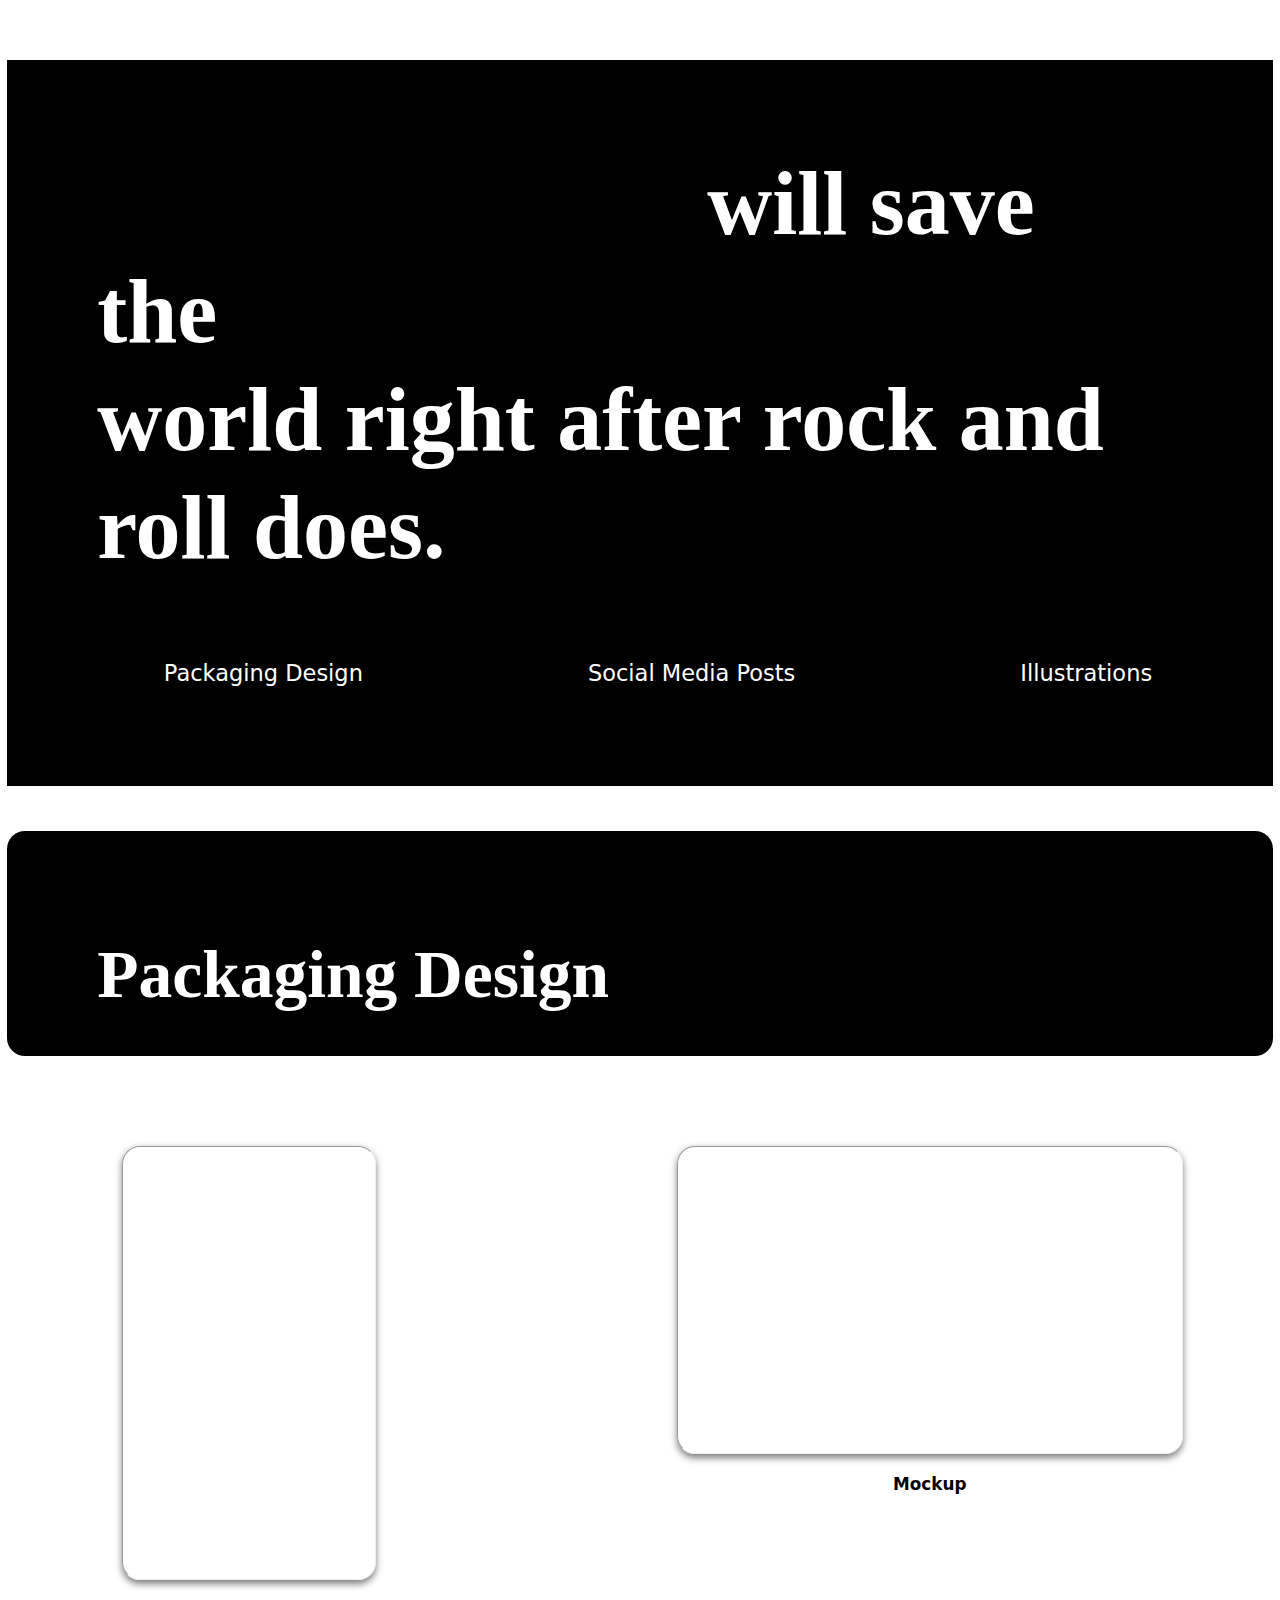
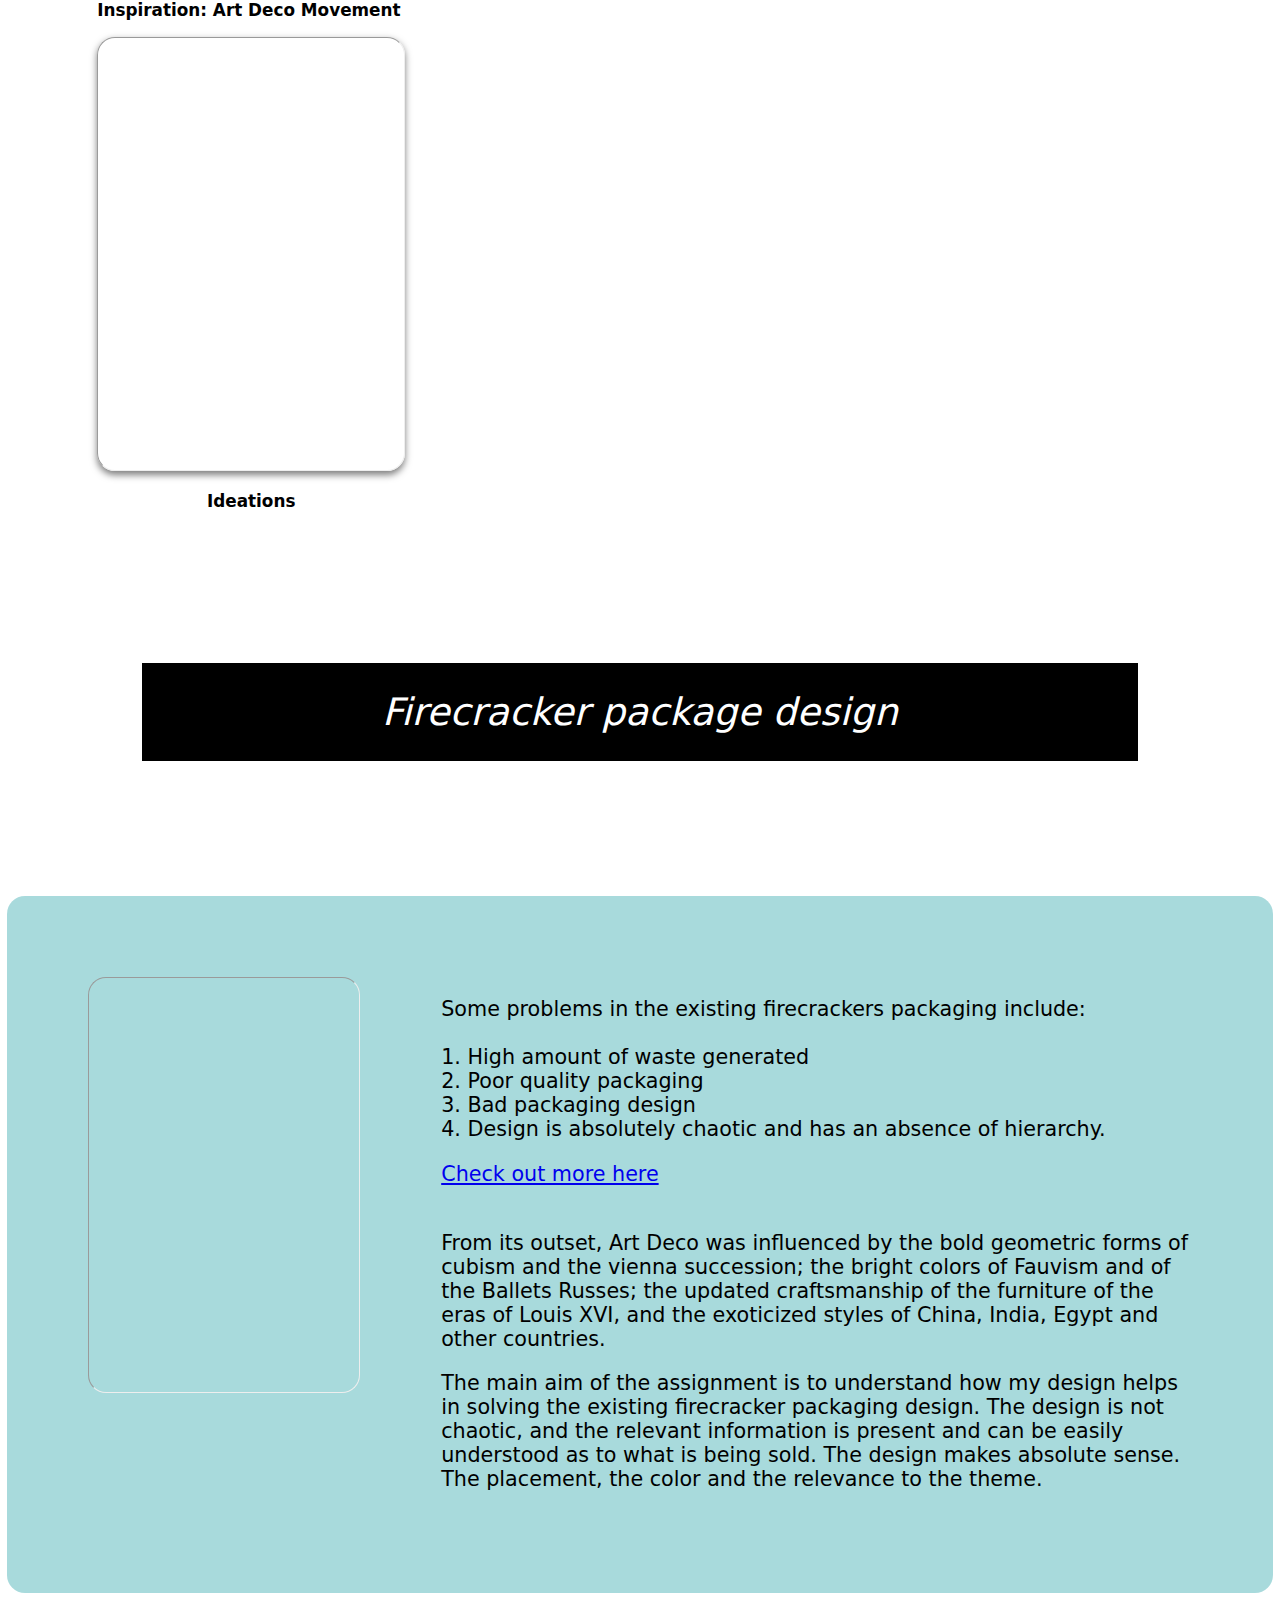
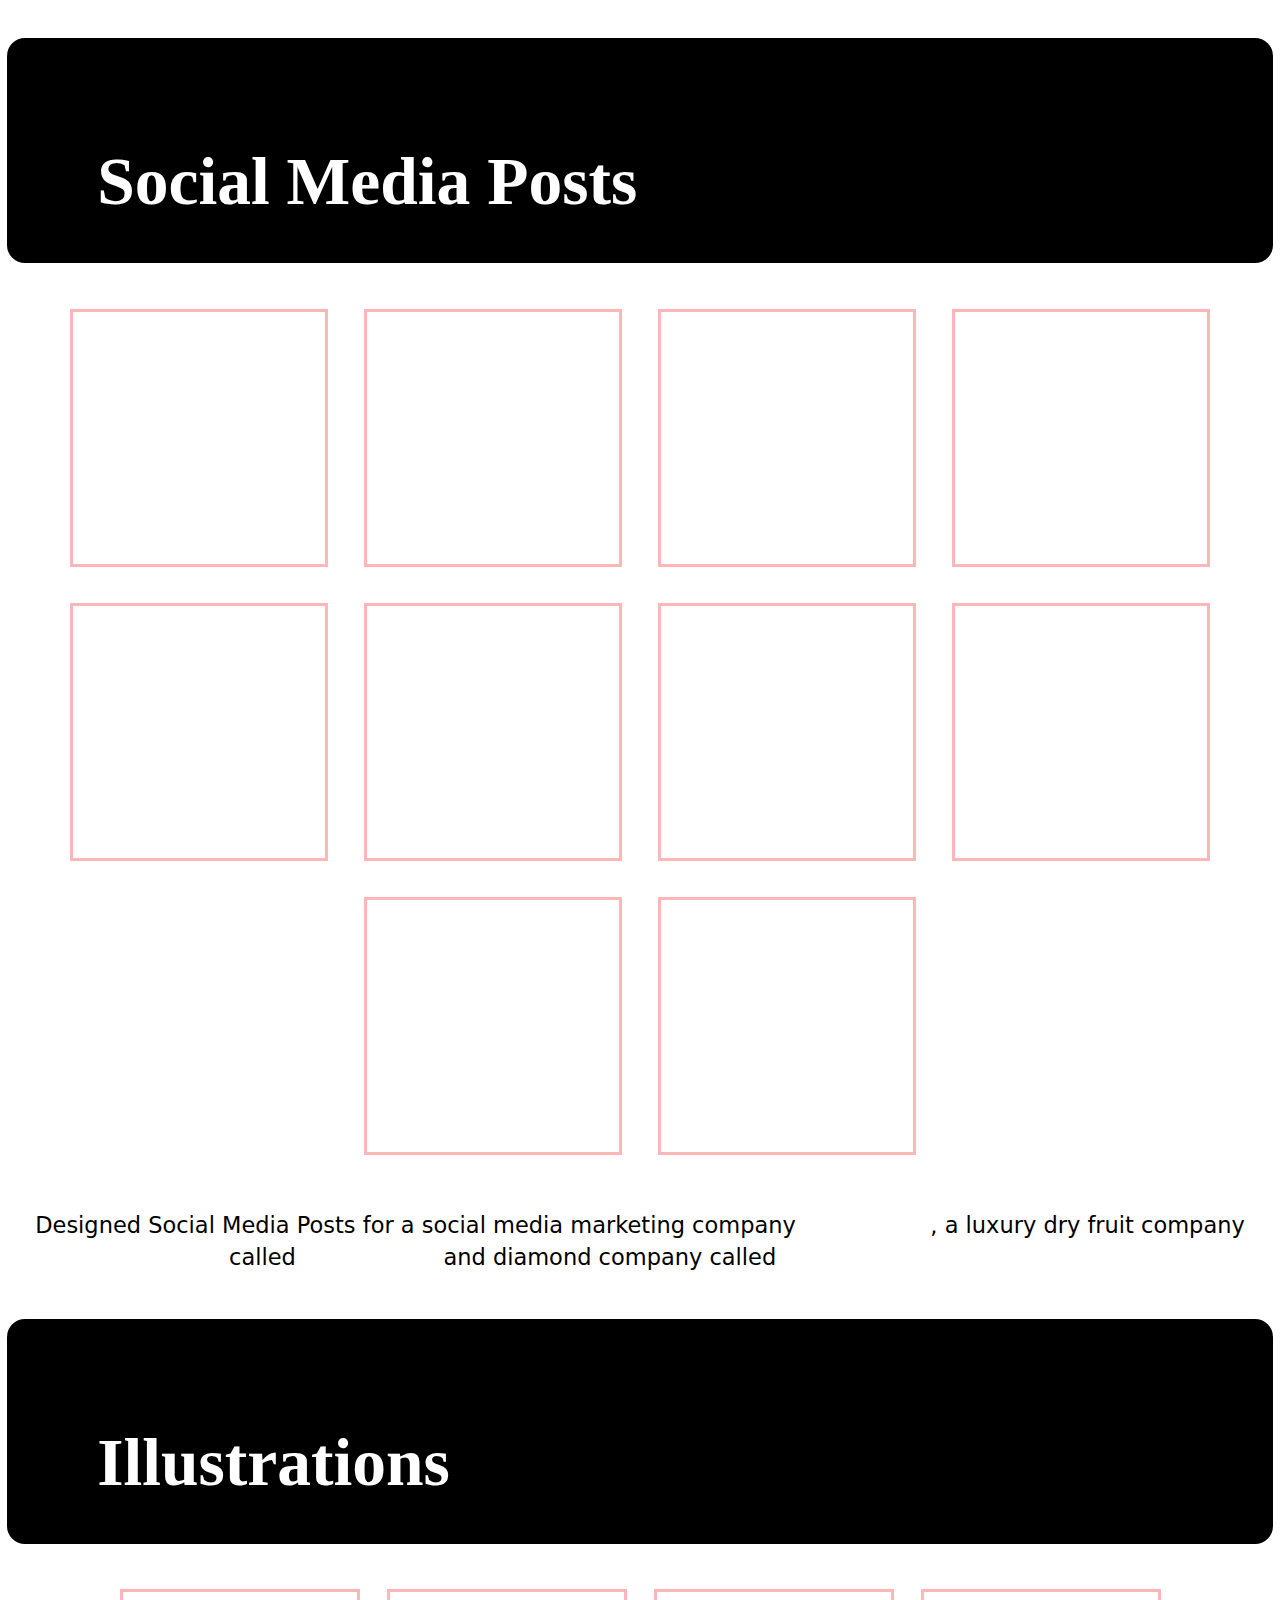
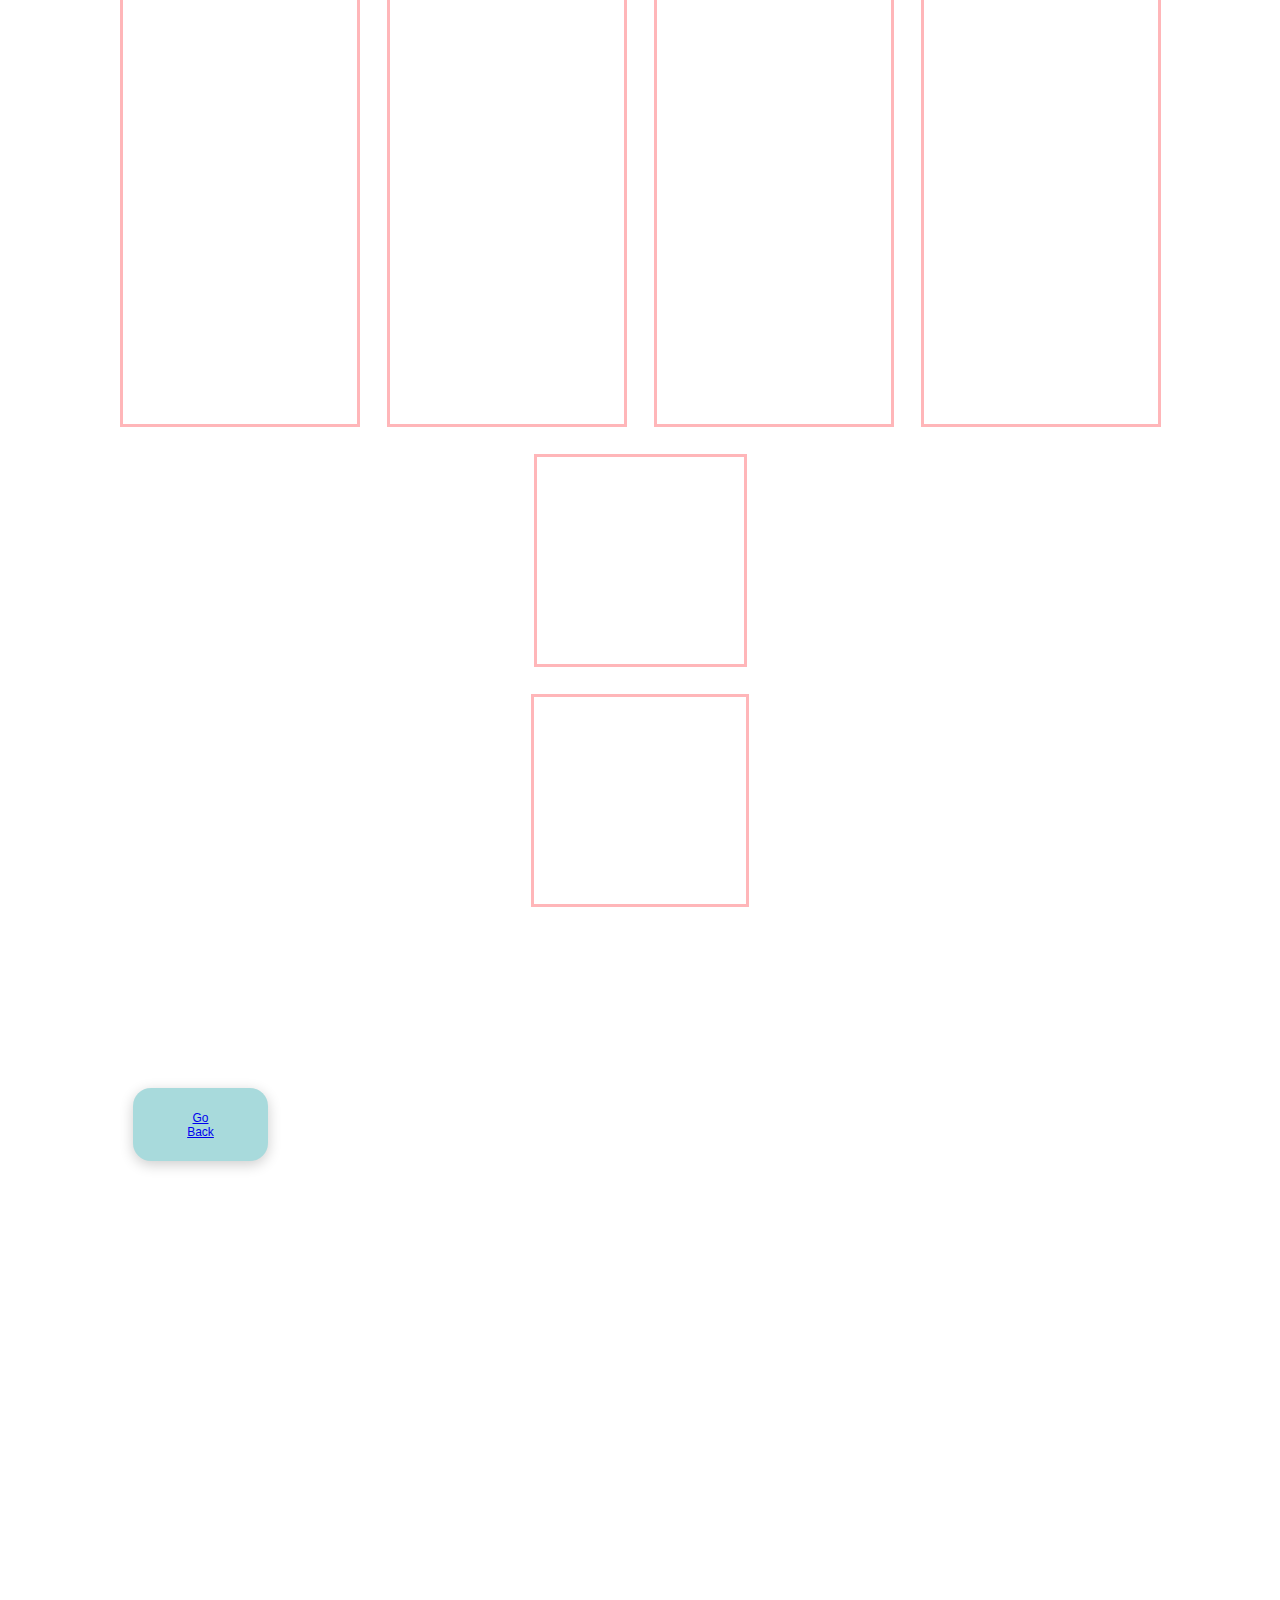
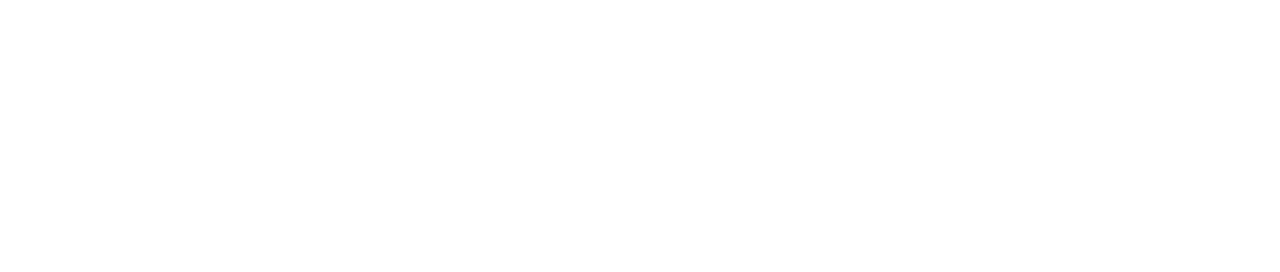
==== Graphic-Design.html @ ce680082 "This is test portfolio website" ====
<!DOCTYPE html> 
<html>
    <head>
        <title>Graphic Design</title>
        <style>
        html{
            zoom: 0.9;
            scroll-behavior: smooth;
            cursor: default;
        }
        body{
            font-family: system-ui, -apple-system, BlinkMacSystemFont, 'Segoe UI', Roboto, Oxygen, Ubuntu, Cantarell, 'Open Sans', 'Helvetica Neue', sans-serif;
        }
       
        .page1{
            background-color: black;
            margin-bottom: 40px;
            margin-top: 40px;
            font-family: Montserrat sans-serif;
        }
        span{
            color: #FFB6B9;
            opacity: 0;
            display: inline-block;
            animation: typewriter 0.5s forwards;
        }
        span:nth-child(1){
            animation-delay: 0.1s;
        }
        span:nth-child(2){
            animation-delay: 0.3s;
        }
        @keyframes typewriter {
  to {
    opacity: 1;
  }
}

        
        h1{
            font-family: Abril-Fatface;
            font-size: 100px;
            color: white;
            background-color: black;
            padding: 100px 120px 0px 100px;
            text-align: left;
            line-height: 120px;
            border-radius: 20px;
        }
        h2{
    font-weight: lighter;
    font-size: 42px;
    padding-left: 20px;}

        nav{
    text-align: center;
    background-color: black;
    color: white;
    padding-bottom: 90px;
    
}
.nav-list{
    display: inline-flex;
    gap: 250px;
    list-style-type: none;
    
}
.nav-list li{
    position: relative;
}
.nav-list li a{
    font-size: 25px;
    color: white;
    background-color: black;
    font-family: system-ui, -apple-system, BlinkMacSystemFont, 'Segoe UI', Roboto, Oxygen, Ubuntu, Cantarell, 'Open Sans', 'Helvetica Neue', sans-serif;
    font-weight: lighter;
    text-decoration: none;
    line-height: 1.5;
    transition: 0.75s ease;
}
.nav-list li a:hover{
    color: #FFB6B9;
}
.nav-list a::after {
    content: '';
    position: absolute;
    width: 0;
    height: 3px;
    left: 0;
    background-color: #FFB6B9;
    bottom: -2px;
    transition: width 0.3s ease-in-out;
  }
  
  .nav-list a:hover::after {
    width: 100%;
  }
.heading{
    padding-bottom: 30px;
    font-size: 75px;
    font-weight: bold;
}
.package-design-grid{
    display: flex;
    justify-content: space-between;
    flex-wrap: wrap;
    margin: 100px;
    margin-bottom: 0px;
    text-align: center;
    font-family: system-ui, -apple-system, BlinkMacSystemFont, 'Segoe UI', Roboto, Oxygen, Ubuntu, Cantarell, 'Open Sans', 'Helvetica Neue', sans-serif;

}
.moodboard .mockup .ideation{
    text-align: center;
    margin-bottom: 40px;
    width: 30%;
}
.pd{
    border-radius: 20px;
    box-shadow: 0 4px 8px rgba(0,0,0,0.5);
}
.pd:hover {
  transform: scale(1.05);
  box-shadow: 0 6px 15px rgba(0,0,0,0.4);
  transition: transform 0.3s ease, box-shadow 0.3s ease;
}
h2{
    font-weight:250;
    font-size: 42px;
    padding-left: 20px;
    text-align: center;
    background-color: black;
    color: white;
    padding: 30px;
    margin: 150px;
}
.grid{
    display: flex;
            align-items: flex-start;
            gap: 90px;
            
            margin: 0 auto;
            padding: 90px;
            background-color: #A8DADC;
            border-radius: 20px;
}
.grid iframe{
    border-radius: 20px;
    max-width: 1200px;
}
.grid iframe:hover{
  transform: scale(1.1);
  box-shadow: 0 6px 15px rgba(0,0,0,0.4);
  transition: transform 0.3s ease, box-shadow 0.3s ease;
}
.text-grid{
    max-width: 1500px;
    font-family: system-ui, -apple-system, BlinkMacSystemFont, 'Segoe UI', Roboto, Oxygen, Ubuntu, Cantarell, 'Open Sans', 'Helvetica Neue', sans-serif;
    font-weight: lighter;
    font-size: 23px;
    text-decoration: none;
}
.row1{
    display: flex;
    flex-wrap: wrap;
    flex-direction: row;
    align-items: center;
    justify-content: center;
    gap: 40px;
}
.row1 iframe{
    border: 4px solid #FFB6B9;
    transition: transform 0.6s ease;
}
.row1 iframe:hover{
    transform: scale(1.1);
    box-shadow: 0 4px 8px rgba(0,0,0,0.5);
}
.sm{
    text-align: center;
    font-size: 25px;
    line-height: 36px;
    text-decoration: none;
    margin: 30px;
    padding-top: 30px;
}
.sm span{
    text-decoration: none;
    font-weight: bold;
    color: black;
}
.row{
    display: flex;
    flex-direction: row;
    align-items: center;
    justify-content: center;
    gap: 30px;
    flex-wrap: wrap;
}
.row iframe{
    border: #FFB6B9 4px solid;
}
.row iframe:hover{
  transform: scale(1.1);
  box-shadow: 0 6px 15px rgba(0,0,0,0.4);
  transition: transform 0.3s ease, box-shadow 0.3s ease;
}
.column{
    display: flex;
    flex-direction: column;
    align-items: center;
    justify-content: center;
    gap: 30px;
}
footer{
    margin-left: 100px;
    color: black;
    padding: 40px;
    font-family: Abril-Fatface;
    font-weight: bold;
    border-radius: 20px;
    margin-right: 1300px;
    font-size: 20px;
}
button{
    background-color: #A8DADC;
    padding: 25px;
    padding-left: 60px;
    padding-right: 60px;
    border-radius: 20px;
    box-shadow: 0 4px 15px rgba(0,0,0,0.2);
    border: #A8DADC;
    text-decoration: none;
    animation: bounceIn 0.6s ease-out forwards;
}
@keyframes bounceIn {
  0% { transform: scale(0.5); opacity: 0; }
  80% { transform: scale(1.2); opacity: 1; }
  100% { transform: scale(1); }
}
.end{
    text-decoration: underline;
}

            </style>
    </head>
    <body>
        <section class="page1">
            <h1><span class="graphic">Graphic design</span>  will save the<br> world right after rock and<br> roll does.</h1>
            <nav>
                <ul class="nav-list">
                    <li><a href="#packaging-design">Packaging Design</a></li>
                    <li><a href="#social-media-posts">Social Media Posts</a></li>
                    <li><a href="#illustrations">Illustrations</a></li>
                </ul>
            </nav>
            </section>
            <section id="packaging-design">
                <h1 class="heading">Packaging Design</h1>
                <div class="package-design-grid">
                    <div class="moodboard">
                    <iframe class="pd" src="https://drive.google.com/file/d/1BcJkbsyEEyc-_-UDAAaKnTx6c3rCyANv/preview" width="280" height="480" allow="autoplay"></iframe>
                    <h3>Inspiration: Art Deco Movement</h3> </div>
                    <div class="mockup">
                    <iframe class="pd" src="https://drive.google.com/file/d/1kmbob2rVnFmZKMunBulNueKDoGY84oDM/preview" width="560" height="340" allow="autoplay"></iframe>
                    <h3>Mockup</h3>
                    </div>
                    <div class="ideation">
                    <iframe class="pd" src="https://drive.google.com/file/d/1Ctuu4ar68aDWTC-uzRI8sxfgYPLw2gbP/preview" width="340" height="480" allow="autoplay"></iframe>
                    <h3>Ideations</h3>
                    </div>
                </div>
                <h2><i>Firecracker package design</i></h2>
            </section>
            <section class="about-pd">
                <div class="grid">
                    <iframe src="https://drive.google.com/file/d/1wcBpIV_5oxWbK5kGlV8n2pwc4R854sQr/preview"  height="460" allow="autoplay"></iframe>
                    <div class="text-grid">
                        <p>Some problems in the existing firecrackers packaging include:<br><br>
                            1. High amount of waste generated <br>2. Poor quality packaging <br>3. Bad packaging design <br>4. Design is absolutely chaotic and has an absence of hierarchy. </p>
                            <a href="https://www.behance.net/gallery/190649443/Package-Design">Check out more here</a><br><br>
                            <p>From its outset, Art Deco was influenced by the bold geometric forms of cubism and the vienna succession; the bright colors of Fauvism and of the Ballets Russes; the updated craftsmanship of the furniture of the eras of Louis XVI, and the exoticized styles of China, India, Egypt and other countries. </p>
                            <p>The main aim of the assignment is to understand how my design helps in solving the existing firecracker packaging design. The design is not chaotic, and the relevant information is present and can be easily understood as to what is being sold. The design makes absolute sense. The placement, the color and the relevance to the theme.</p>
                    </div>
                    </div>
                </div>
            </section>

            <section id="social-media-posts">
                <h1 class="heading">Social Media Posts</h1>
                <div class="row1">
                    <iframe src="https://drive.google.com/file/d/17sT6kZpmp0zHX4SJhgws9nGtajAUJ57N/preview" width="280" height="280" allow="autoplay"></iframe>
                    <iframe src="https://drive.google.com/file/d/1fu9aGCI3AV50dhA6Jj9Sqq7mJUsKRhti/preview" width="280" height="280" allow="autoplay"></iframe>
                    <iframe src="https://drive.google.com/file/d/1mrKGaJAwN1DFwQAkTQh__qCYC4AyP-XR/preview" width="280" height="280" allow="autoplay"></iframe>
                    <iframe src="https://drive.google.com/file/d/1mm3MjdnDK609NfwcjjygRoPClEps4Oh2/preview" width="280" height="280" allow="autoplay"></iframe>
                    <iframe src="https://drive.google.com/file/d/1mWMAGjIgDpDcpenqB9docpWNFLo8-0tE/preview" width="280" height="280" allow="autoplay"></iframe>
                    <iframe src="https://drive.google.com/file/d/1AsXOkMlaU6LuJJW1bfgYlKP2eEYHPyqO/preview" width="280" height="280" allow="autoplay"></iframe>
                    <iframe src="https://drive.google.com/file/d/15W7bJSL-XQHEpbaJDeHctb8r19kMv11W/preview" width="280" height="280" allow="autoplay"></iframe>
                    <iframe src="https://drive.google.com/file/d/18Umr2N3qkZfm3ENDSCwccz_wvsbV146w/preview" width="280" height="280" allow="autoplay"></iframe>
                    <iframe src="https://drive.google.com/file/d/1MUfuCk7VIarcbaDD0upZohmd_82WJvHQ/preview" width="280" height="280" allow="autoplay"></iframe>
                    <iframe src="https://drive.google.com/file/d/16BbISkeTaQJWBjLGXgEK2GAlYPvQ4xpX/preview" width="280" height="280" allow="autoplay"></iframe>
                </div>
                <p class="sm">Designed Social Media Posts for a social media marketing company 
                    <a href="https://www.instagram.com/thetechmatic/"><span>Techmatic</span></a>, a luxury dry fruit company called
                    <a href="https://www.instagram.com/the_tastynuts/"><span>Tasty Nuts</span></a> and diamond company called
                    <a href="https://www.instagram.com/alaknandadiamond/"><span>Alaknanda Diamonds</span></a>
                </p>
            </section>

            <section id="illustrations">
                <h1 class="heading">Illustrations</h1>
                <div class="row">
                    <iframe src="https://drive.google.com/file/d/1JLmD3LPxloeL-5VdF1pMgU1ZDVoKkn5O/preview" width="260" height="480" allow="autoplay"></iframe>
                    <iframe src="https://drive.google.com/file/d/1fJQP9EI6m9S-glLb22jr1kF4WMhMnV_f/preview" width="260" height="480" allow="autoplay"></iframe>
                    <iframe src="https://drive.google.com/file/d/11H9qQ5k6wL3lDsXOwpc_k9ccdXMhWoZF/preview" width="260" height="480" allow="autoplay"></iframe>
                    <iframe src="https://drive.google.com/file/d/1NNtzMhPkJmO2bndCfghMcTOex00_hrRT/preview" width="260" height="480" allow="autoplay"></iframe>
                    <div class="column">
                        <iframe src="https://drive.google.com/file/d/1xFSlvxTeT1WzRMhOZyjBD_pmbEP46Fky/preview" width="230" height="230" allow="autoplay"></iframe>
                        <iframe src="https://drive.google.com/file/d/1jJrj4sXk5LUuQvC5RyzEYFDtlvgA_Mia/preview" width="235" height="230" allow="autoplay"></iframe>
                    </div>
                </div>
                <p class="sm">
                    <a href="https://www.behance.net/gallery/191977563/Calender-Project-2024"><span class="end">Check out more here</span></a>
                </p>
            </section><br><br>
            <footer>
               <button><a href="file:///D:/Something/Ikshu%20Abhiram_Portfolio.html">Go Back</a> </button> 
            </footer>
            
    </body>
</html>
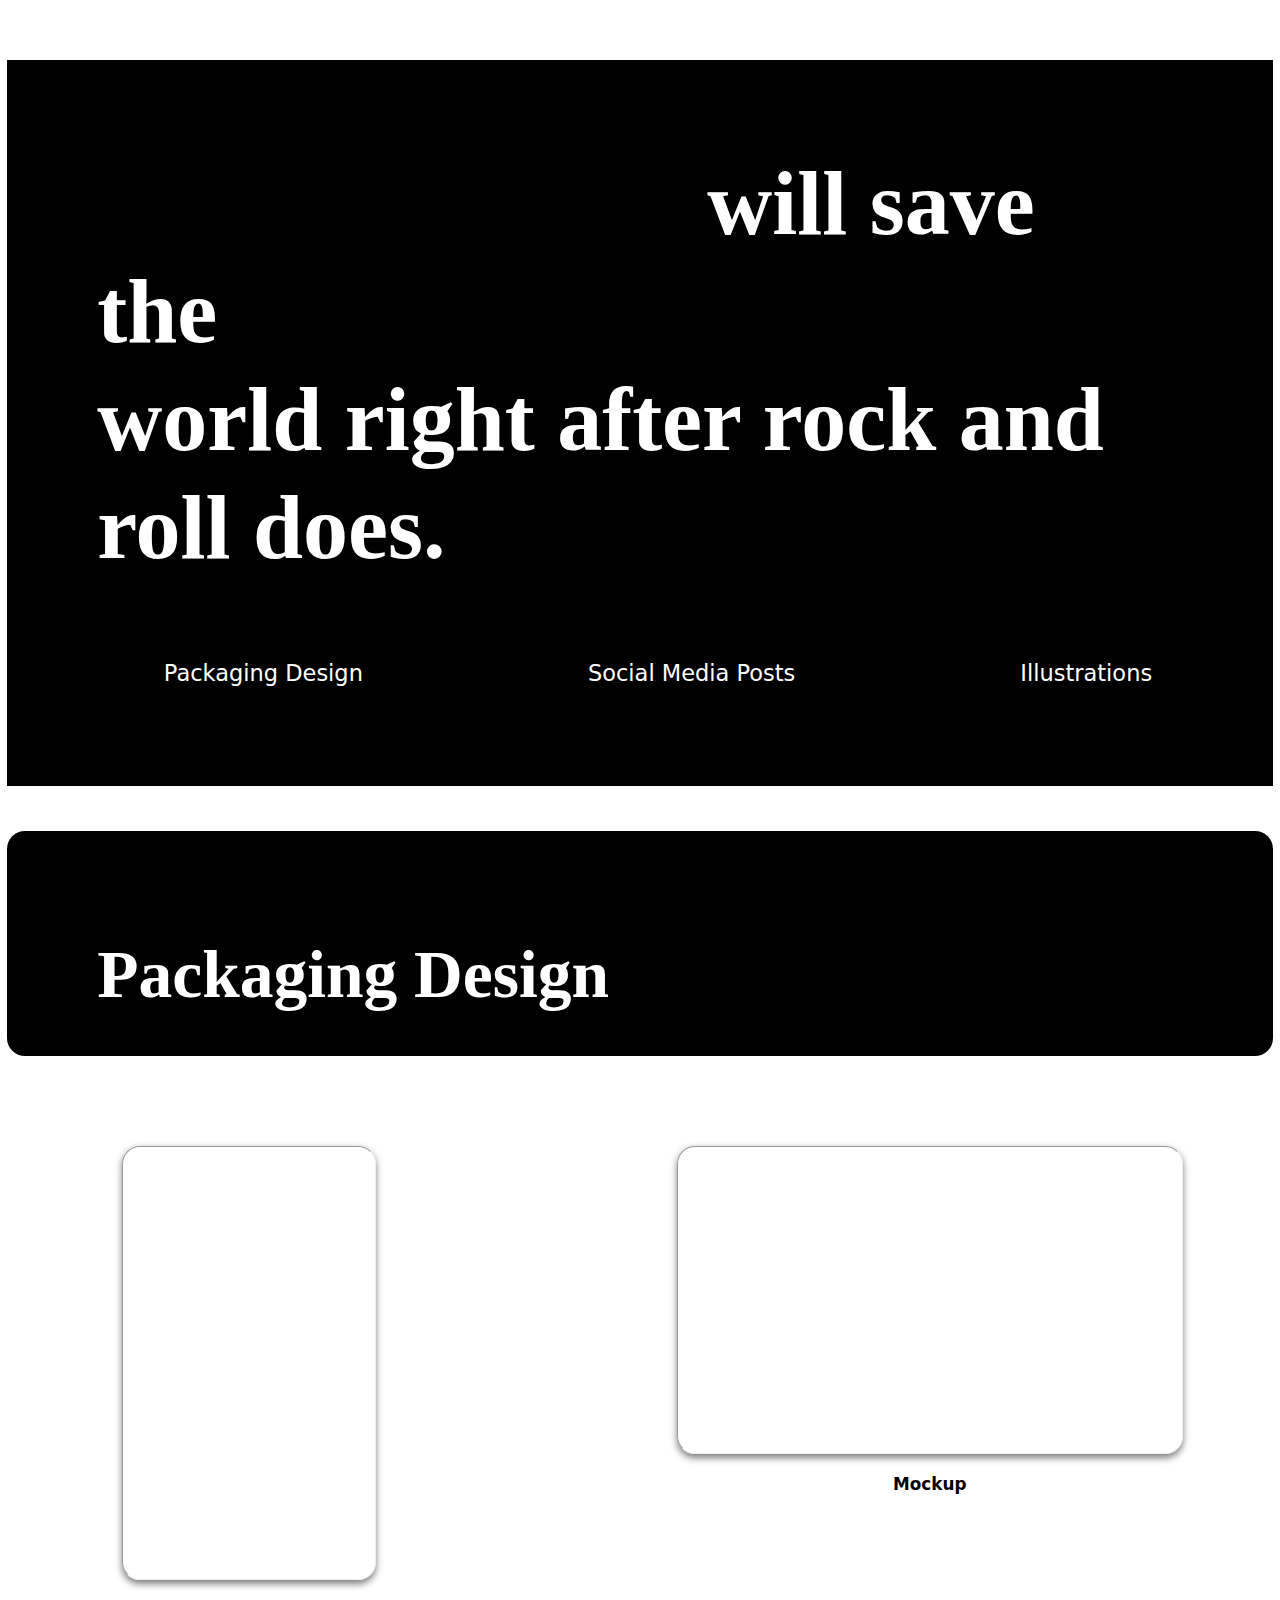
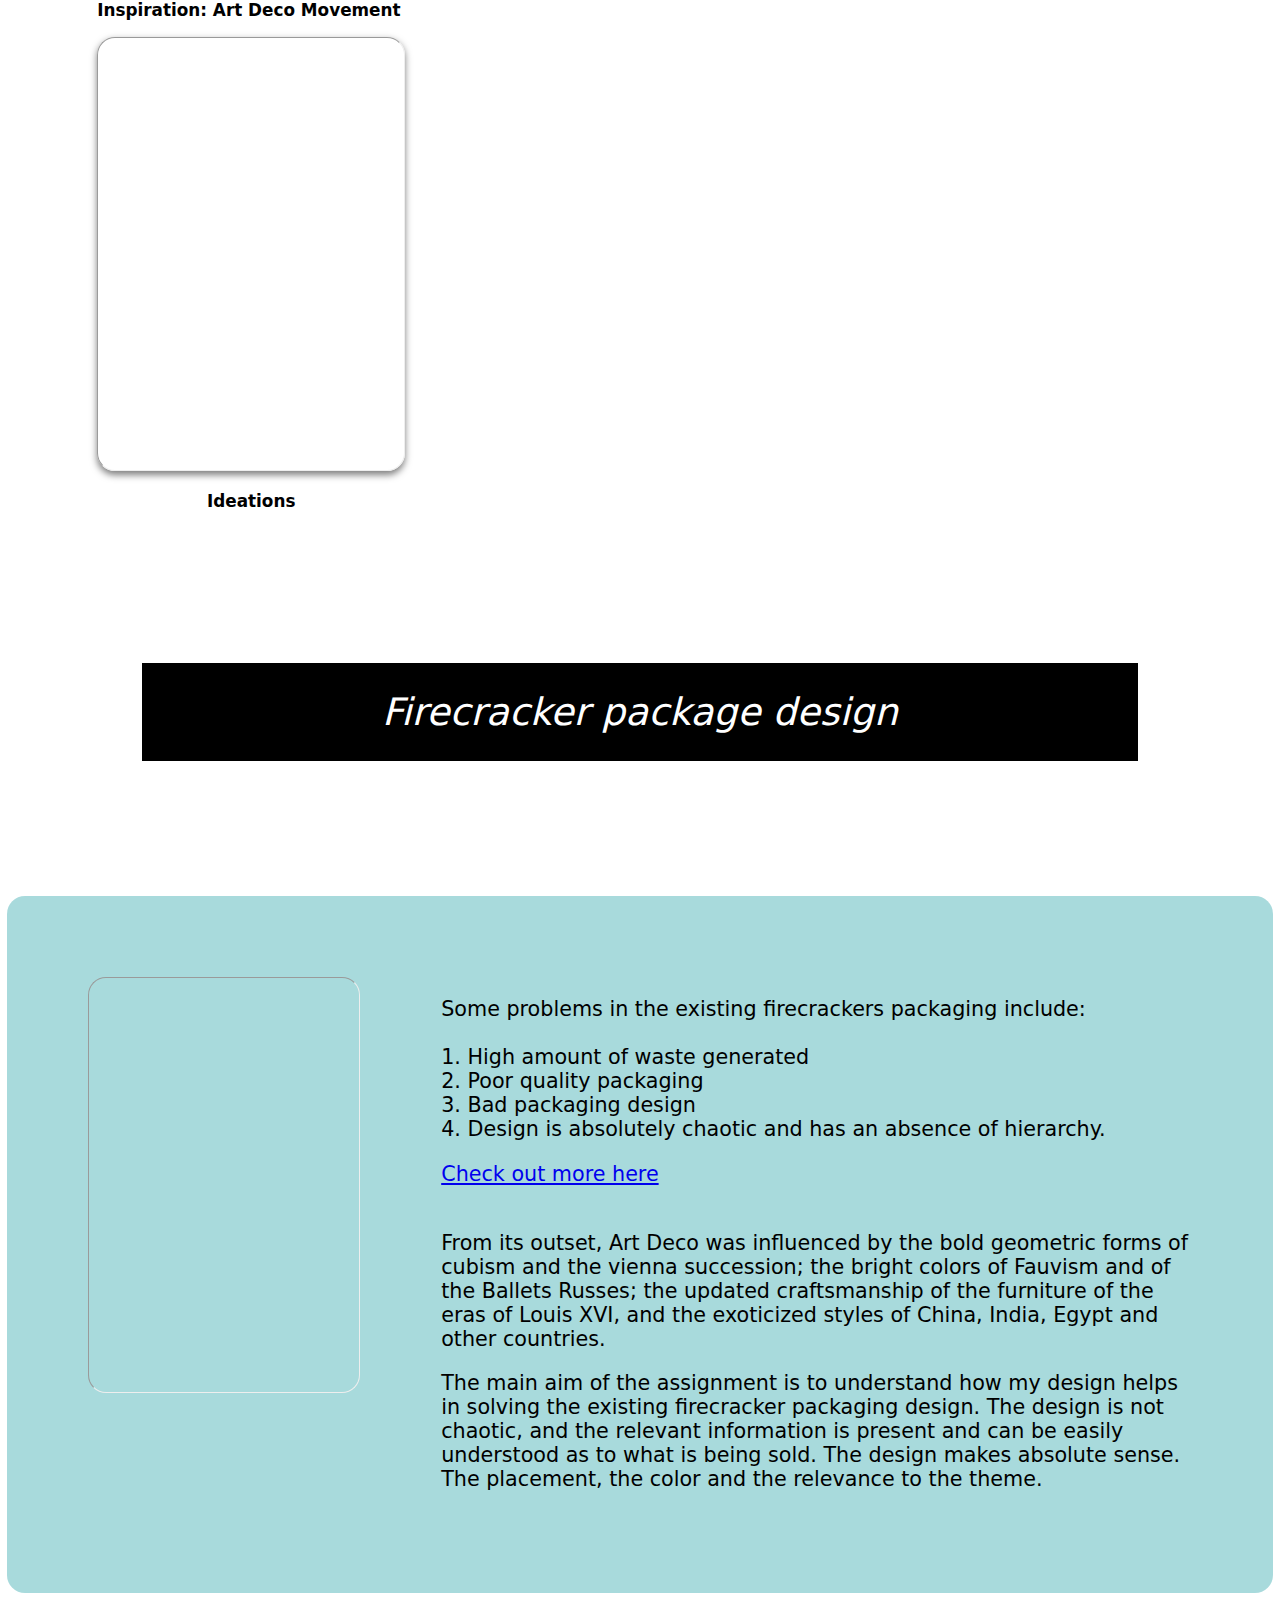
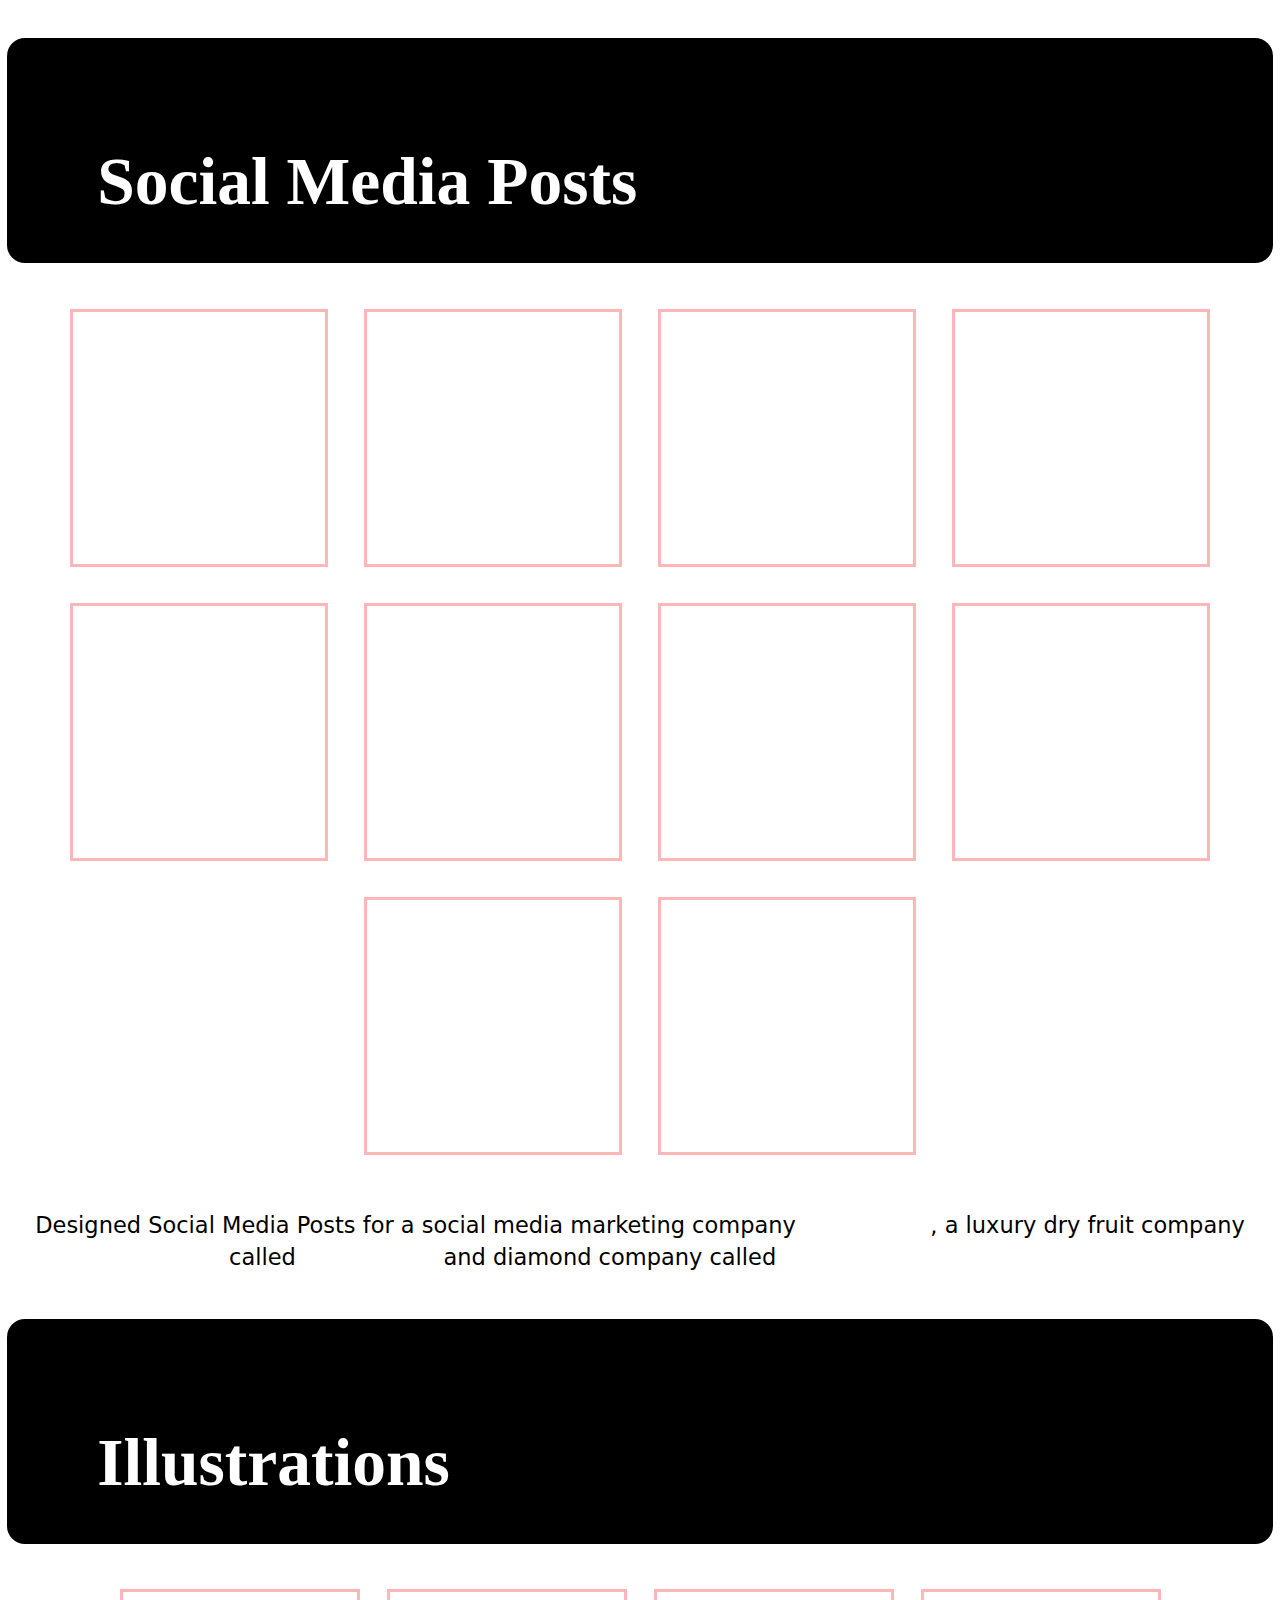
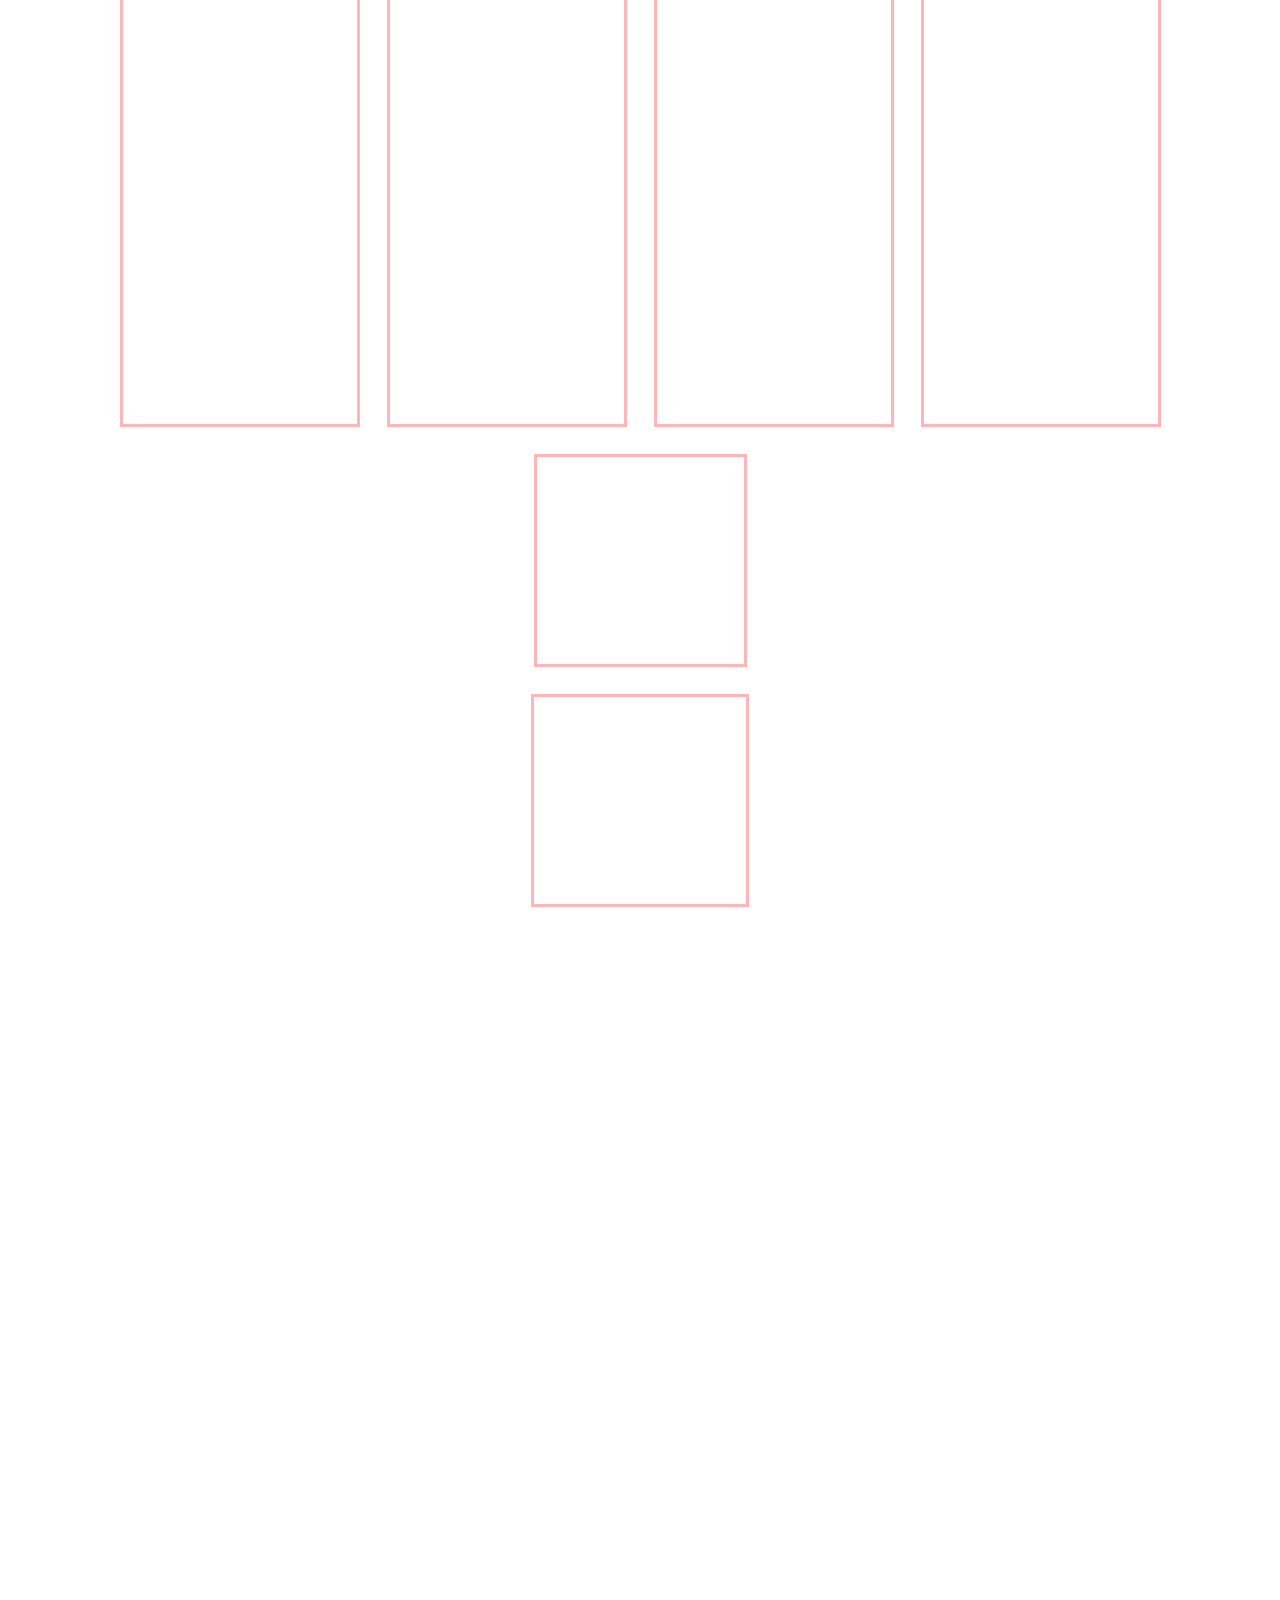
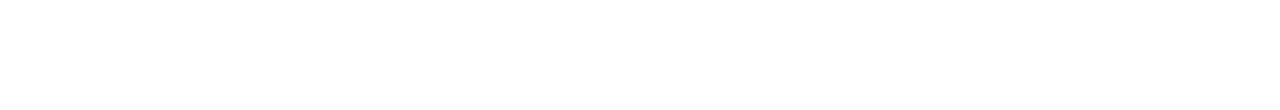
==== commit cc985971: "Add files via upload" ====
--- a/Graphic-Design.html
+++ b/Graphic-Design.html
@@ -1,7 +1,7 @@
 <!DOCTYPE html> 
 <html>
     <head>
-        <title>Graphic Design</title>
+        <title>Graphic-Design</title>
         <style>
         html{
             zoom: 0.9;
@@ -222,17 +222,7 @@
     margin-right: 1300px;
     font-size: 20px;
 }
-button{
-    background-color: #A8DADC;
-    padding: 25px;
-    padding-left: 60px;
-    padding-right: 60px;
-    border-radius: 20px;
-    box-shadow: 0 4px 15px rgba(0,0,0,0.2);
-    border: #A8DADC;
-    text-decoration: none;
-    animation: bounceIn 0.6s ease-out forwards;
-}
+
 @keyframes bounceIn {
   0% { transform: scale(0.5); opacity: 0; }
   80% { transform: scale(1.2); opacity: 1; }
@@ -323,9 +313,7 @@
                     <a href="https://www.behance.net/gallery/191977563/Calender-Project-2024"><span class="end">Check out more here</span></a>
                 </p>
             </section><br><br>
-            <footer>
-               <button><a href="file:///D:/Something/Ikshu%20Abhiram_Portfolio.html">Go Back</a> </button> 
-            </footer>
+            
             
     </body>
 </html>